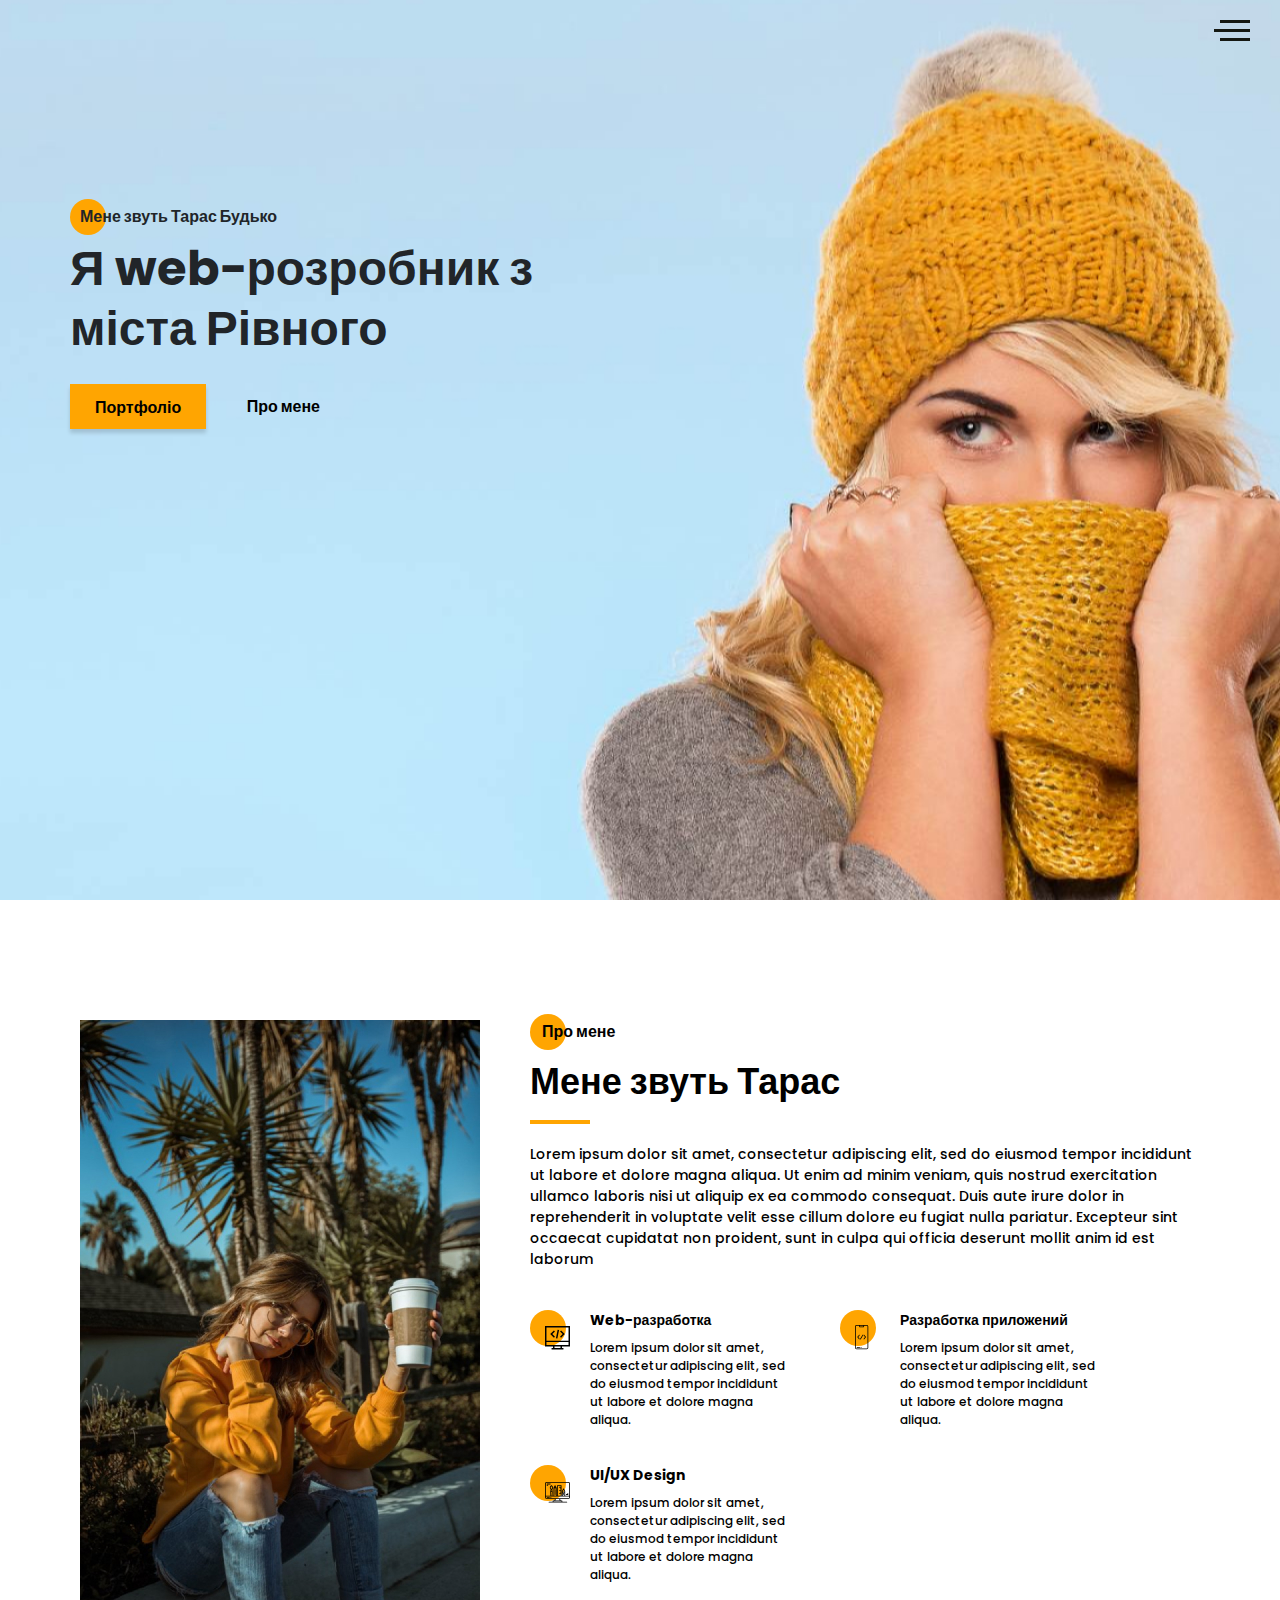
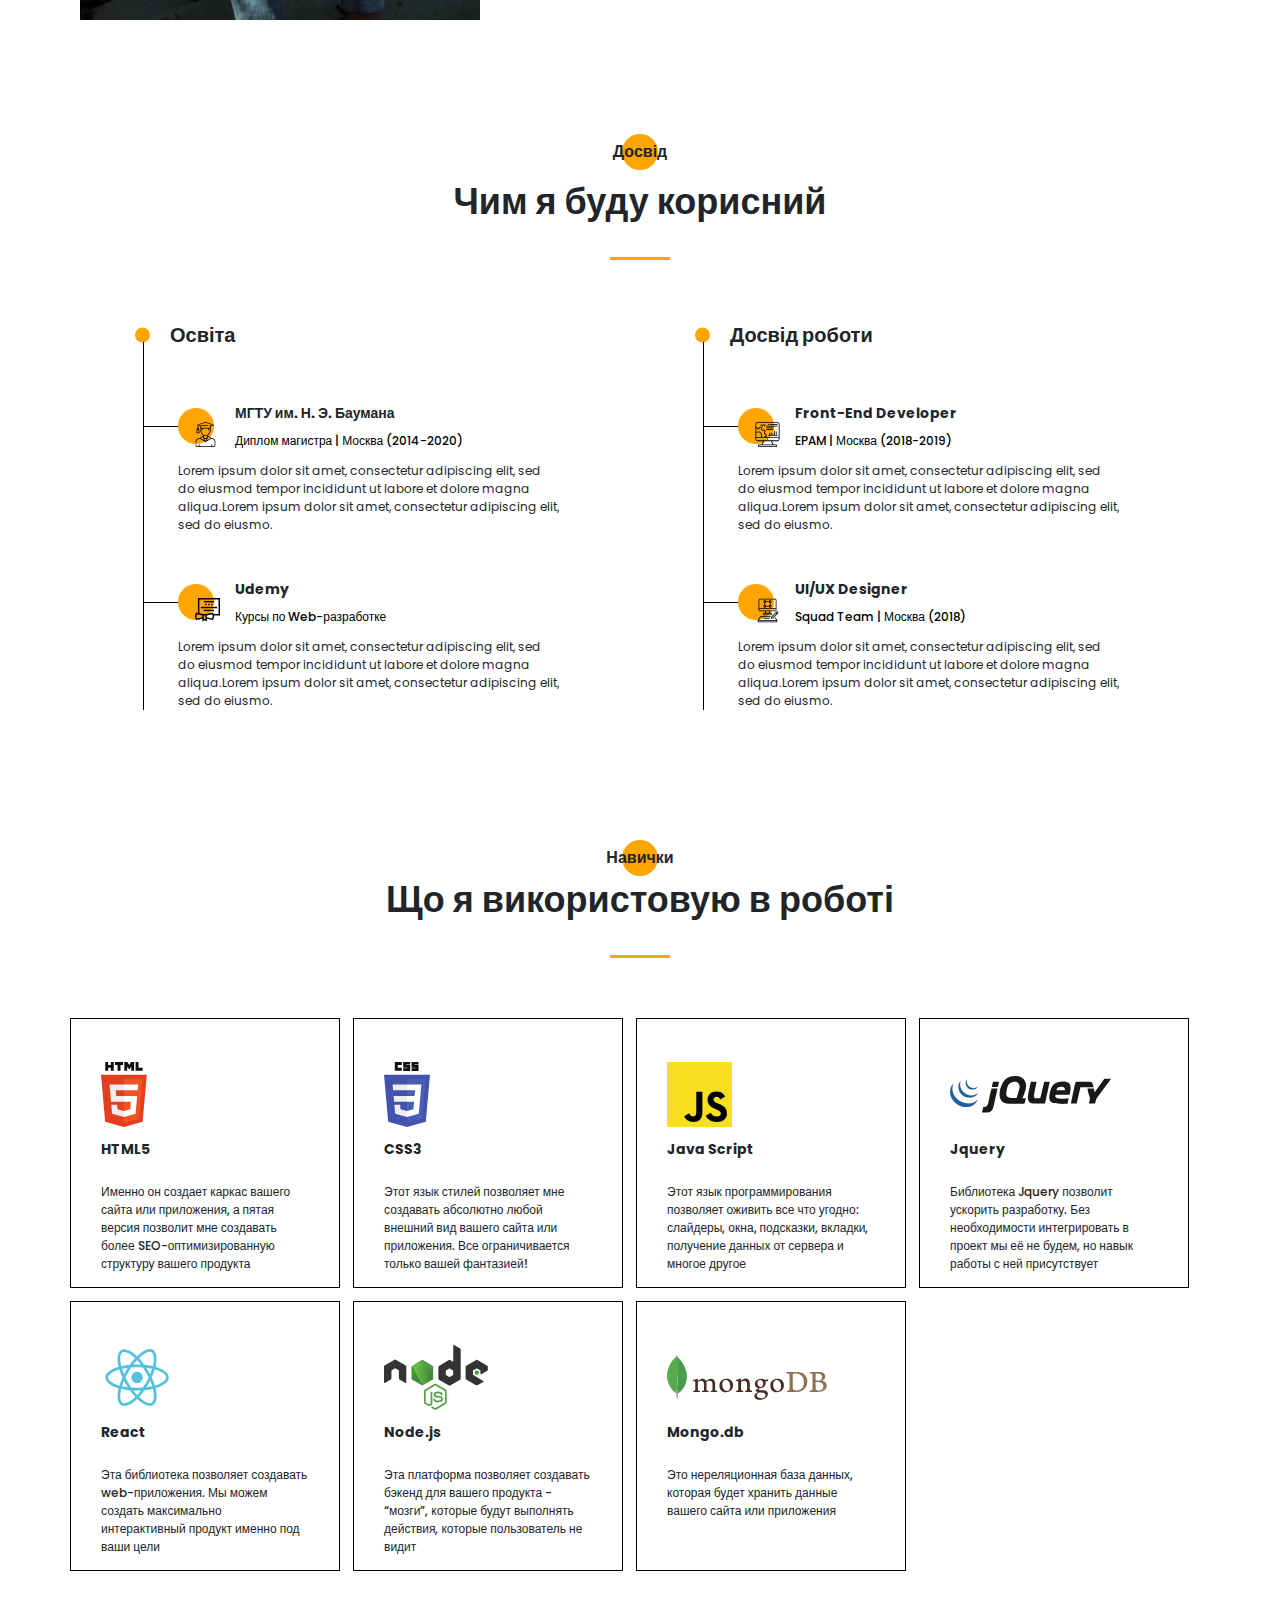
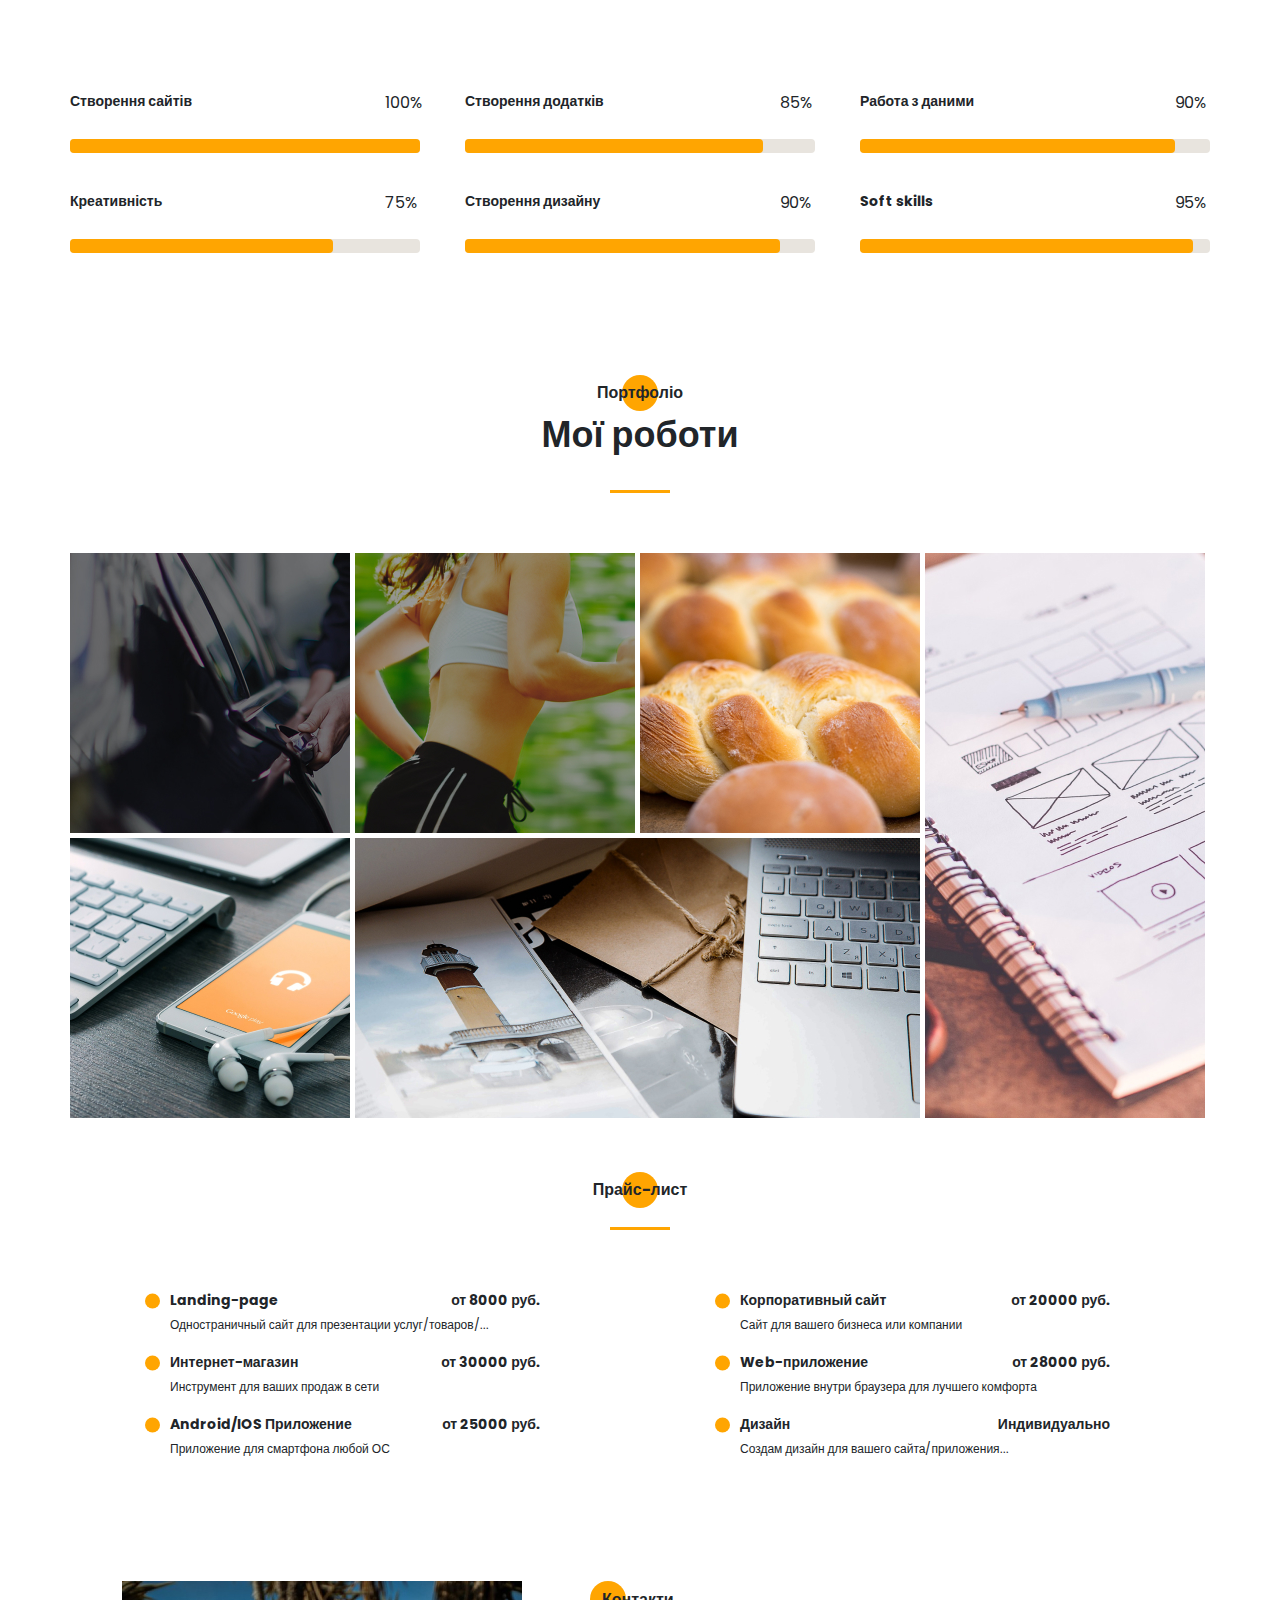
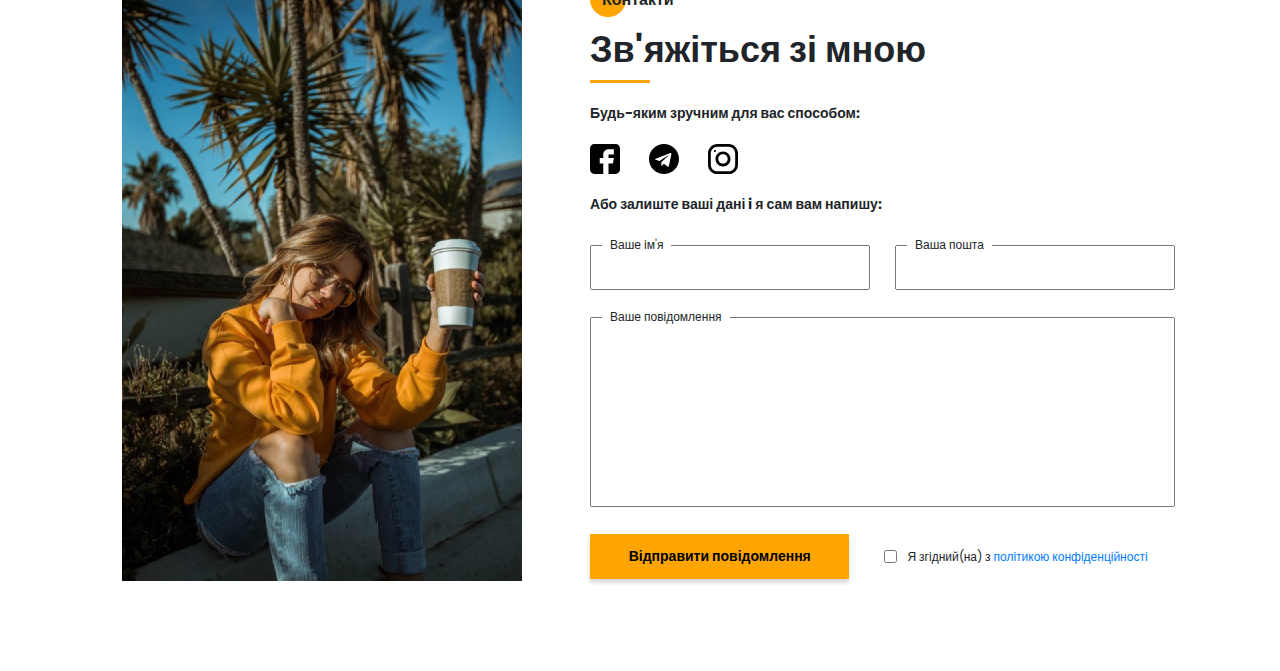
==== src/index.html @ 4cc1e54f "first commit" ====
<!DOCTYPE html>
<html lang="ru">
  <head>
    <meta charset="UTF-8" />
    <meta name="viewport" content="width=device-width, initial-scale=1.0" />
    <meta http-equiv="X-UA-Compatible" content="ie=edge" />
    <title>Portfolio</title>
    <meta name="title" content="Мое портфолио" />
    <meta
      name="description"
      content="Здесь вы сможете ознакомиться с моими работами и узнать больше обо мне"
    />

    <!-- Open Graph / Facebook -->
    <meta property="og:type" content="website" />
    <meta property="og:url" content="https://metatags.io/" />
    <meta property="og:title" content="Мое портфолио" />
    <meta
      property="og:description"
      content="Здесь вы сможете ознакомиться с моими работами и узнать больше обо мне"
    />
    <meta
      property="og:image"
      content="https://metatags.io/assets/meta-tags-16a33a6a8531e519cc0936fbba0ad904e52d35f34a46c97a2c9f6f7dd7d336f2.png"
    />

    <!-- Twitter -->
    <meta property="twitter:card" content="summary_large_image" />
    <meta property="twitter:url" content="https://metatags.io/" />
    <meta property="twitter:title" content="Мое портфолио" />
    <meta
      property="twitter:description"
      content="Здесь вы сможете ознакомиться с моими работами и узнать больше обо мне"
    />
    <meta
      property="twitter:image"
      content="https://metatags.io/assets/meta-tags-16a33a6a8531e519cc0936fbba0ad904e52d35f34a46c97a2c9f6f7dd7d336f2.png"
    />

    <!-- Favicon  -->
    <link
      rel="apple-touch-icon"
      sizes="57x57"
      href="icons/favicon//apple-icon-57x57.png"
    />
    <link
      rel="apple-touch-icon"
      sizes="60x60"
      href="icons/favicon//apple-icon-60x60.png"
    />
    <link
      rel="apple-touch-icon"
      sizes="72x72"
      href="icons/favicon//apple-icon-72x72.png"
    />
    <link
      rel="apple-touch-icon"
      sizes="76x76"
      href="icons/favicon//apple-icon-76x76.png"
    />
    <link
      rel="apple-touch-icon"
      sizes="114x114"
      href="icons/favicon//apple-icon-114x114.png"
    />
    <link
      rel="apple-touch-icon"
      sizes="120x120"
      href="icons/favicon//apple-icon-120x120.png"
    />
    <link
      rel="apple-touch-icon"
      sizes="144x144"
      href="icons/favicon//apple-icon-144x144.png"
    />
    <link
      rel="apple-touch-icon"
      sizes="152x152"
      href="icons/favicon//apple-icon-152x152.png"
    />
    <link
      rel="apple-touch-icon"
      sizes="180x180"
      href="icons/favicon//apple-icon-180x180.png"
    />
    <link
      rel="icon"
      type="image/png"
      sizes="192x192"
      href="icons/favicon//android-icon-192x192.png"
    />
    <link
      rel="icon"
      type="image/png"
      sizes="32x32"
      href="icons/favicon//favicon-32x32.png"
    />
    <link
      rel="icon"
      type="image/png"
      sizes="96x96"
      href="icons/favicon//favicon-96x96.png"
    />
    <link
      rel="icon"
      type="image/png"
      sizes="16x16"
      href="icons/favicon//favicon-16x16.png"
    />
    <link rel="manifest" href="icons/favicon//manifest.json" />
    <meta name="msapplication-TileColor" content="#ffffff" />
    <meta
      name="msapplication-TileImage"
      content="icons/favicon//ms-icon-144x144.png"
    />
    <meta name="theme-color" content="#ffffff" />

    <link rel="stylesheet" href="sass/style.css" />
    <link rel="stylesheet" href="sass/blocks/_sidepanels.scss" />
  </head>
  <body>
    <aside class="sidepanel">
      <a href="#" class="sidepanel_link">
        <svg
          width="20"
          height="20"
          viewBox="0 0 20 20"
          fill="none"
          xmlns="http://www.w3.org/2000/svg"
        >
          <path
            d="M-7.46167e-07 2.92969L-1.28061e-07 17.0703C-5.74539e-08 18.6856 1.31439 20 2.92969 20L17.0703 20C18.6856 20 20 18.6856 20 17.0703L20 11.1719L12.9297 11.1719L12.9297 13.5156L9.41406 13.5156L9.41406 11.1719L7.03125 11.1719C5.09262 11.1719 3.51562 9.59488 3.51562 7.65625L3.51562 4.10156L7.03125 4.10156L7.03125 7.65625L9.41406 7.65625L9.41406 4.10156L12.9297 4.6875L12.9297 7.65625L20 7.65625L20 2.92969C20 1.31439 18.6856 -8.16774e-07 17.0703 -7.46167e-07L2.92969 -1.28061e-07C1.31439 -5.74539e-08 -8.16774e-07 1.31439 -7.46167e-07 2.92969Z"
            fill="black"
          />
        </svg>
      </a>
      <a href="#" class="sidepanel_link">
        <svg
          width="20"
          height="20"
          viewBox="0 0 20 20"
          fill="none"
          xmlns="http://www.w3.org/2000/svg"
        >
          <path
            d="M-6.01032e-07 6.25L-2.73196e-07 13.75C-1.22337e-07 17.2012 2.79875 20 6.25 20L13.75 20C17.2013 20 20 17.2012 20 13.75L20 6.25C20 2.79875 17.2012 -7.51891e-07 13.75 -6.01032e-07L6.25 -2.73196e-07C2.79875 -1.22337e-07 -7.51891e-07 2.79875 -6.01032e-07 6.25ZM13.75 1.875C16.1625 1.875 18.125 3.8375 18.125 6.25L18.125 13.75C18.125 16.1625 16.1625 18.125 13.75 18.125L6.25 18.125C3.8375 18.125 1.875 16.1625 1.875 13.75L1.875 6.25C1.875 3.8375 3.8375 1.875 6.25 1.875L13.75 1.875Z"
            fill="black"
          />
          <path
            d="M5 10C5 12.7612 7.23875 15 10 15C12.7613 15 15 12.7612 15 10C15 7.23875 12.7612 5 10 5C7.23875 5 5 7.23875 5 10ZM13.125 10C13.125 11.7225 11.7225 13.125 10 13.125C8.27625 13.125 6.875 11.7225 6.875 10C6.875 8.2775 8.27625 6.875 10 6.875C11.7225 6.875 13.125 8.2775 13.125 10Z"
            fill="black"
          />
          <path
            d="M5.29123 4.625C5.29123 4.25704 4.99295 3.95875 4.62499 3.95875C4.25703 3.95875 3.95874 4.25704 3.95874 4.625C3.95874 4.99296 4.25703 5.29125 4.62499 5.29125C4.99295 5.29125 5.29123 4.99296 5.29123 4.625Z"
            fill="black"
          />
        </svg>
      </a>
      <a href="#" class="sidepanel_link">
        <svg
          width="19"
          height="20"
          viewBox="0 0 19 20"
          fill="none"
          xmlns="http://www.w3.org/2000/svg"
        >
          <path
            d="M-4.37114e-07 9.99951C-1.95608e-07 15.5245 4.36167 19.9995 9.74107 19.9995C14.0457 19.9995 17.6962 17.1345 18.9832 13.162C19.0749 12.662 18.7734 12.4787 18.5148 12.4787C18.2835 12.4787 17.6706 12.487 16.8585 12.4912C17.4459 15.2728 15.5517 15.8595 15.5517 15.8595C14.4274 16.3145 14.1267 16.972 14.1267 16.972C13.5228 17.8778 13.5352 16.902 13.5352 16.902C13.603 15.8978 14.5389 15.3703 14.5389 15.3703C16.0283 14.4787 15.5979 13.0295 15.3493 12.4578C14.719 12.3678 14.2903 12.1103 14.0466 11.8245C13.8029 14.0453 12.9652 16.3795 9.23304 16.3795C8.16988 16.3795 7.30085 15.992 6.61933 15.3503C6.37316 15.4628 5.3827 15.8003 4.04116 15.2628C4.04116 15.2628 3.78012 14.4253 5.03988 12.5128C4.82345 11.7128 4.71606 10.8628 4.7111 10.0128C4.71606 9.16284 4.82345 8.31285 5.03988 7.51284C3.78012 5.61285 4.04116 4.77535 4.04116 4.77535C5.3827 4.23785 6.37316 4.57534 6.61933 4.67535C7.30085 4.03785 8.16988 3.65035 9.23304 3.65035C12.9752 3.65035 13.7987 5.98784 14.0383 8.21284C14.3307 7.86284 14.928 7.53784 15.8408 7.53784C17.1444 7.53784 18.1918 7.55034 18.5082 7.55034C18.7635 7.55034 19.0683 7.37534 18.9708 6.86284C17.692 2.86201 14.0391 -0.000488895 9.74107 -0.000488707C4.36167 -0.000488472 -6.7851e-07 4.47701 -4.37114e-07 9.99951Z"
            fill="#212121"
          />
        </svg>
      </a>
      <div class="sidepanel__divider"></div>
      <div class="sidepanel__text"><span>Соціальні мережі</span></div>
    </aside>

    <div class="menu">
      <div class="menu__block">
        <div class="menu__close">
          <svg
            width="29"
            height="30"
            viewBox="0 0 29 30"
            fill="none"
            xmlns="http://www.w3.org/2000/svg"
          >
            <path
              d="M17.1568 14.5231L28.4489 3.23075C29.1837 2.49623 29.1837 1.30861 28.4489 0.574085C27.7144 -0.160437 26.5267 -0.160437 25.7922 0.574085L14.4998 11.8665L3.20781 0.574085C2.47295 -0.160437 1.28567 -0.160437 0.551149 0.574085C-0.183716 1.30861 -0.183716 2.49623 0.551149 3.23075L11.8432 14.5231L0.551149 25.8155C-0.183716 26.55 -0.183716 27.7376 0.551149 28.4721C0.917206 28.8385 1.39852 29.0226 1.87948 29.0226C2.36045 29.0226 2.84141 28.8385 3.20781 28.4721L14.4998 17.1798L25.7922 28.4721C26.1586 28.8385 26.6396 29.0226 27.1205 29.0226C27.6015 29.0226 28.0825 28.8385 28.4489 28.4721C29.1837 27.7376 29.1837 26.55 28.4489 25.8155L17.1568 14.5231Z"
              fill="black"
            />
          </svg>
        </div>

        <nav>
          <ul class="menu__list">
            <li class="menu__link"><a href="#">ПРО МЕНЕ</a></li>
            <li class="menu__link"><a href="#">МІЙ ДОСВІД</a></li>
            <li class="menu__link"><a href="#">МОЇ НАВИЧКИ</a></li>
            <li class="menu__link"><a href="#">МОЇ РОБОТИ</a></li>
            <li class="menu__link"><a href="#">ПРАЙС-ЛИСТ</a></li>
            <li class="menu__link"><a href="#">КОНТАКТИ</a></li>
          </ul>
        </nav>

        <div class="menu__social">
          <a href="#">
            <svg
              width="20"
              height="19"
              viewBox="0 0 20 19"
              fill="none"
              xmlns="http://www.w3.org/2000/svg"
            >
              <path
                d="M10 0C4.475 0 0 4.36167 0 9.74107C0 14.0457 2.865 17.6962 6.8375 18.9832C7.3375 19.0749 7.52083 18.7734 7.52083 18.5148C7.52083 18.2835 7.5125 17.6706 7.50833 16.8585C4.72667 17.4459 4.14 15.5517 4.14 15.5517C3.685 14.4274 3.0275 14.1267 3.0275 14.1267C2.12167 13.5228 3.0975 13.5352 3.0975 13.5352C4.10167 13.603 4.62917 14.5389 4.62917 14.5389C5.52083 16.0283 6.97 15.5979 7.54167 15.3493C7.63167 14.719 7.88917 14.2903 8.175 14.0466C5.95417 13.8029 3.62 12.9652 3.62 9.23304C3.62 8.16988 4.0075 7.30085 4.64917 6.61934C4.53667 6.37317 4.19917 5.3827 4.73667 4.04116C4.73667 4.04116 5.57417 3.78012 7.48667 5.03988C8.28667 4.82345 9.13667 4.71606 9.98667 4.7111C10.8367 4.71606 11.6867 4.82345 12.4867 5.03988C14.3867 3.78012 15.2242 4.04116 15.2242 4.04116C15.7617 5.3827 15.4242 6.37317 15.3242 6.61934C15.9617 7.30085 16.3492 8.16988 16.3492 9.23304C16.3492 12.9752 14.0117 13.7987 11.7867 14.0383C12.1367 14.3307 12.4617 14.928 12.4617 15.8408C12.4617 17.1444 12.4492 18.1918 12.4492 18.5082C12.4492 18.7635 12.6242 19.0683 13.1367 18.9708C17.1375 17.692 20 14.0391 20 9.74107C20 4.36167 15.5225 0 10 0Z"
                fill="#212121"
              />
            </svg>
          </a>
          <a href="#">
            <svg
              width="20"
              height="20"
              viewBox="0 0 20 20"
              fill="none"
              xmlns="http://www.w3.org/2000/svg"
            >
              <path
                d="M13.7495 0L6.24951 0C2.79826 0 -0.000488281 2.79875 -0.000488281 6.25L-0.000488281 13.75C-0.000488281 17.2013 2.79826 20 6.24951 20L13.7495 20C17.2008 20 19.9995 17.2013 19.9995 13.75L19.9995 6.25C19.9995 2.79875 17.2008 0 13.7495 0ZM18.1245 13.75C18.1245 16.1625 16.162 18.125 13.7495 18.125L6.24951 18.125C3.83701 18.125 1.87451 16.1625 1.87451 13.75L1.87451 6.25C1.87451 3.8375 3.83701 1.875 6.24951 1.875L13.7495 1.875C16.162 1.875 18.1245 3.8375 18.1245 6.25L18.1245 13.75Z"
                fill="black"
              />
              <path
                d="M9.99951 5C7.23826 5 4.99951 7.23875 4.99951 10C4.99951 12.7613 7.23826 15 9.99951 15C12.7608 15 14.9995 12.7613 14.9995 10C14.9995 7.23875 12.7608 5 9.99951 5ZM9.99951 13.125C8.27701 13.125 6.87451 11.7225 6.87451 10C6.87451 8.27625 8.27701 6.875 9.99951 6.875C11.722 6.875 13.1245 8.27625 13.1245 10C13.1245 11.7225 11.722 13.125 9.99951 13.125Z"
                fill="black"
              />
              <path
                d="M15.3745 5.29123C15.7425 5.29123 16.0408 4.99295 16.0408 4.62499C16.0408 4.25703 15.7425 3.95874 15.3745 3.95874C15.0065 3.95874 14.7083 4.25703 14.7083 4.62499C14.7083 4.99295 15.0065 5.29123 15.3745 5.29123Z"
                fill="black"
              />
            </svg>
          </a>
          <a href="#">
            <svg
              width="20"
              height="20"
              viewBox="0 0 20 20"
              fill="none"
              xmlns="http://www.w3.org/2000/svg"
            >
              <path
                d="M17.0698 0L2.9292 0C1.3139 0 -0.000488281 1.31439 -0.000488281 2.92969L-0.000488281 17.0703C-0.000488281 18.6856 1.3139 20 2.9292 20L8.82764 20L8.82764 12.9297L6.48389 12.9297L6.48389 9.41406L8.82764 9.41406L8.82764 7.03125C8.82764 5.09262 10.4046 3.51563 12.3433 3.51563L15.8979 3.51563L15.8979 7.03125L12.3433 7.03125L12.3433 9.41406L15.8979 9.41406L15.312 12.9297L12.3433 12.9297L12.3433 20L17.0698 20C18.6851 20 19.9995 18.6856 19.9995 17.0703L19.9995 2.92969C19.9995 1.31439 18.6851 0 17.0698 0Z"
                fill="black"
              />
            </svg>
          </a>
        </div>
      </div>
      <div class="menu__overlay"></div>
    </div>

    <section class="promo">
      <div class="hamburger">
        <span></span>
        <span class="long"></span>
        <span></span>
      </div>
      <div class="container">
        <div class="title title_fz16 promo__subtitle">
          Мене звуть Тарас Будько
        </div>
        <h1 class="title title_fz48 promo__title">
          Я web-розробник з міста Рівного
        </h1>
        <div class="promo__btns">
          <a href="#portfolio" class="promo__link btn">Портфоліо</a>
          <a href="#about_me" class="promo__link">Про мене</a>
        </div>
      </div>
    </section>

    <section class="about_me" id="about_me">
      <div class="container">
        <div class="about_me__wrapper">
          <div class="about_me__image">
            <img src="img/main_photo.jpg" alt="my photo" />
          </div>
          <div class="about_me__descr">
            <div class="about_me__header">
              <h3 class="title_fz16">Про мене</h3>
              <h1 class="title title_fz36">Мене звуть Тарас</h1>
              <div class="about_me__header-line"></div>
              <p class="title_fz14">
                Lorem ipsum dolor sit amet, consectetur adipiscing elit, sed do
                eiusmod tempor incididunt ut labore et dolore magna aliqua. Ut
                enim ad minim veniam, quis nostrud exercitation ullamco laboris
                nisi ut aliquip ex ea commodo consequat. Duis aute irure dolor
                in reprehenderit in voluptate velit esse cillum dolore eu fugiat
                nulla pariatur. Excepteur sint occaecat cupidatat non proident,
                sunt in culpa qui officia deserunt mollit anim id est laborum
              </p>
            </div>
            <div class="about_me__skill">
              <div class="about_me__skill-item">
                <div class="about_me__skill-circle">
                  <img src="icons/about_me/web_development.svg" alt="web-dev" />
                </div>

                <div class="about_me__skill-text">
                  <h3 class="title_fz14">Web-разработка</h3>
                  <p class="title_fz12">
                    Lorem ipsum dolor sit amet, consectetur adipiscing elit, sed
                    do eiusmod tempor incididunt ut labore et dolore magna
                    aliqua.
                  </p>
                </div>
              </div>
              <div class="about_me__skill-item">
                <div class="about_me__skill-circle">
                  <img src="icons/about_me/mobile_dev.svg" alt="mobile-dev" />
                </div>

                <div class="about_me__skill-text">
                  <h3 class="title_fz14">Разработка приложений</h3>
                  <p class="title_fz12">
                    Lorem ipsum dolor sit amet, consectetur adipiscing elit, sed
                    do eiusmod tempor incididunt ut labore et dolore magna
                    aliqua.
                  </p>
                </div>
              </div>
              <div class="about_me__skill-item">
                <div class="about_me__skill-circle">
                  <img src="icons/about_me/design.svg" alt="design" />
                </div>

                <div class="about_me__skill-text">
                  <h3 class="title_fz14">UI/UX Design</h3>
                  <p class="title_fz12">
                    Lorem ipsum dolor sit amet, consectetur adipiscing elit, sed
                    do eiusmod tempor incididunt ut labore et dolore magna
                    aliqua.
                  </p>
                </div>
              </div>
            </div>
          </div>
        </div>
      </div>
    </section>

    <section class="resume">
      <div class="container">
        <h2 class="title title_fz16 title__section-title">Досвід</h2>
        <div class="title title_fz36 resume__subtitle">Чим я буду корисний</div>
        <div class="divider"></div>

        <div class="resume__wrapper">
          <div class="resume__column">
            <h3 class="title title_fz20 resume__column-title">Освіта</h3>
            <ul>
              <li>
                <div class="resume__item">
                  <div class="resume__item-head">
                    <div class="resume__item-icon">
                      <img
                        src="icons/experience/university.svg"
                        alt="university"
                      />
                    </div>
                    <h4 class="title title_fz14">МГТУ им. Н. Э. Баумана</h4>
                    <div class="resume__item-location title title_fz12">
                      Диплом магистра | Москва (2014-2020)
                    </div>
                  </div>
                  <div class="resume__item-body">
                    Lorem ipsum dolor sit amet, consectetur adipiscing elit, sed
                    do eiusmod tempor incididunt ut labore et dolore magna
                    aliqua.Lorem ipsum dolor sit amet, consectetur adipiscing
                    elit, sed do eiusmo.
                  </div>
                </div>
              </li>
              <li>
                <div class="resume__item">
                  <div class="resume__item-head">
                    <div class="resume__item-icon">
                      <img
                        src="icons/experience/courses.svg"
                        alt="university"
                      />
                    </div>
                    <h4 class="title title_fz14">Udemy</h4>
                    <div class="resume__item-location title title_fz12">
                      Курсы по Web-разработке
                    </div>
                  </div>
                  <div class="resume__item-body">
                    Lorem ipsum dolor sit amet, consectetur adipiscing elit, sed
                    do eiusmod tempor incididunt ut labore et dolore magna
                    aliqua.Lorem ipsum dolor sit amet, consectetur adipiscing
                    elit, sed do eiusmo.
                  </div>
                </div>
              </li>
            </ul>
          </div>
          <div class="resume__column">
            <h3 class="title title_fz20 resume__column-title">Досвід роботи</h3>
            <ul>
              <li>
                <div class="resume__item">
                  <div class="resume__item-head">
                    <div class="resume__item-icon">
                      <img
                        src="icons/experience/developer.svg"
                        alt="university"
                      />
                    </div>
                    <h4 class="title title_fz14">Front-End Developer</h4>
                    <div class="resume__item-location title title_fz12">
                      EPAM | Москва (2018-2019)
                    </div>
                  </div>
                  <div class="resume__item-body">
                    Lorem ipsum dolor sit amet, consectetur adipiscing elit, sed
                    do eiusmod tempor incididunt ut labore et dolore magna
                    aliqua.Lorem ipsum dolor sit amet, consectetur adipiscing
                    elit, sed do eiusmo.
                  </div>
                </div>
              </li>
              <li>
                <div class="resume__item">
                  <div class="resume__item-head">
                    <div class="resume__item-icon">
                      <img
                        src="icons/experience/designer.svg"
                        alt="university"
                      />
                    </div>
                    <h4 class="title title_fz14">UI/UX Designer</h4>
                    <div class="resume__item-location title title_fz12">
                      Squad Team | Москва (2018)
                    </div>
                  </div>
                  <div class="resume__item-body">
                    Lorem ipsum dolor sit amet, consectetur adipiscing elit, sed
                    do eiusmod tempor incididunt ut labore et dolore magna
                    aliqua.Lorem ipsum dolor sit amet, consectetur adipiscing
                    elit, sed do eiusmo.
                  </div>
                </div>
              </li>
            </ul>
          </div>
        </div>
      </div>
    </section>

    <section class="skills">
      <div class="container">
        <div class="title title_fz16 title__section-title">Навички</div>
        <div class="skills__subtitle title title_fz36">Що я використовую в роботі</div>
        <div class="divider"></div>
        <div class="skills__items">
          <div class="skills__item">
            <div class="skills__item-icons">
              <img src="icons/skills/html5.svg" alt="html" />
            </div>

            <h2 class="title title_fz14">HTML5</h2>
            <p class="title_fz12">
              Именно он создает каркас вашего сайта или приложения, а пятая
              версия позволит мне создавать более SEO-оптимизированную структуру
              вашего продукта
            </p>
          </div>
          <div class="skills__item">
            <div class="skills__item-icons">
              <img src="icons/skills/css3.svg" alt="css" />
            </div>

            <h2 class="title title_fz14">CSS3</h2>
            <p class="title_fz12">
              Этот язык стилей позволяет мне создавать абсолютно любой внешний
              вид вашего сайта или приложения. Все ограничивается только вашей
              фантазией!
            </p>
          </div>
          <div class="skills__item">
            <div class="skills__item-icons">
              <img src="icons/skills/js.svg" alt="JS" />
            </div>

            <h2 class="title title_fz14">Java Script</h2>
            <p class="title_fz12">
              Этот язык программирования позволяет оживить все что угодно:
              слайдеры, окна, подсказки, вкладки, получение данных от сервера и
              многое другое
            </p>
          </div>
          <div class="skills__item">
            <div class="skills__item-icons">
              <img src="icons/skills/jquery.svg" alt="Jquery" />
            </div>

            <h2 class="title title_fz14">Jquery</h2>
            <p class="title_fz12">
              Библиотека Jquery позволит ускорить разработку. Без необходимости
              интегрировать в проект мы её не будем, но навык работы с ней
              присутствует
            </p>
          </div>
          <div class="skills__item">
            <div class="skills__item-icons">
              <img src="icons/skills/react.svg" alt="React" />
            </div>

            <h2 class="title title_fz14">React</h2>
            <p class="title_fz12">
              Эта библиотека позволяет создавать web-приложения. Мы можем
              создать максимально интерактивный продукт именно под ваши цели
            </p>
          </div>
          <div class="skills__item">
            <div class="skills__item-icons">
              <img src="icons/skills/node.js.svg" alt="node" />
            </div>

            <h2 class="title title_fz14">Node.js</h2>
            <p class="title_fz12">
              Эта платформа позволяет создавать бэкенд для вашего продукта -
              “мозги”, которые будут выполнять действия, которые пользователь не
              видит
            </p>
          </div>
          <div class="skills__item">
            <div class="skills__item-icons">
              <img src="icons/skills/mongo.db.svg" alt="Mongo" />
            </div>

            <h2 class="title title_fz14">Mongo.db</h2>
            <p class="title_fz12">
              Это нереляционная база данных, которая будет хранить данные вашего
              сайта или приложения
            </p>
          </div>
        </div>

        <div class="skills__ratings">
          <div class="skills__ratings-item">
            <div class="title title_fz14 skills__ratings-title">
              Створення сайтів
            </div>
            <div class="skills__ratings-counter">100%</div>
            <div class="skills__ratings-line"><span></span></div>
          </div>
          <div class="skills__ratings-item">
            <div class="title title_fz14 skills__ratings-title">
              Створення додатків
            </div>
            <div class="skills__ratings-counter">85%</div>
            <div class="skills__ratings-line"><span></span></div>
          </div>
          <div class="skills__ratings-item">
            <div class="title title_fz14 skills__ratings-title">
              Работа з даними
            </div>
            <div class="skills__ratings-counter">90%</div>
            <div class="skills__ratings-line"><span></span></div>
          </div>
          <div class="skills__ratings-item">
            <div class="title title_fz14 skills__ratings-title">
              Креативність
            </div>
            <div class="skills__ratings-counter">75%</div>
            <div class="skills__ratings-line"><span></span></div>
          </div>
          <div class="skills__ratings-item">
            <div class="title title_fz14 skills__ratings-title">
              Створення дизайну
            </div>
            <div class="skills__ratings-counter">90%</div>
            <div class="skills__ratings-line"><span></span></div>
          </div>

          <div class="skills__ratings-item">
            <div class="title title_fz14 skills__ratings-title">
              Soft skills
            </div>
            <div class="skills__ratings-counter">95%</div>
            <div class="skills__ratings-line"><span></span></div>
          </div>
        </div>
      </div>
    </section>

    <section class="portfolio" id="portfolio">
      <div class="container">
        <div class="title title_fz16 title__section-title">Портфоліо</div>
        <div class="portfolio__subtitle title">Мої роботи</div>
        <div class="divider"></div>

        <div class="portfolio__wrapper">
          <a href="#" class="portfolio__item">
            <img src="img/works/uber.jpg" alt="uber" />
          </a>
          <a href="#" class="portfolio__item">
            <img src="img/works/pulse.jpg" alt="pulse" />
          </a>
          <a href="#" class="portfolio__item">
            <img src="img/works/bread.jpg" alt="test" />
          </a>
          <a href="#" class="portfolio__item vertical">
            <img src="img/works/plans.jpg" alt="test" />
          </a>
          <a href="#" class="portfolio__item">
            <img src="img/works/ipad.jpg" alt="test" />
          </a>
          <a href="#" class="portfolio__item horizontal">
            <img src="img/works/mac.jpg" alt="test" />
          </a>
        </div>
      </div>
    </section>

    <section class="price">
      <div class="container">
        <div class="title title_fz16 title__section-title">Прайс-лист</div>
        <div class="divider"></div>
        <div class="price__wrapper">
          <div class="price__item">
            <div class="price__subtitle title title_fz14">Landing-page</div>
            <div class="price__price title title_fz14">от 8000 руб.</div>
            <div class="price__text title_fz12">
              Одностраничный сайт для презентации услуг/товаров/...
            </div>
          </div>
          <div class="price__item">
            <div class="price__subtitle title title_fz14">
              Корпоративный сайт
            </div>
            <div class="price__price title title_fz14">от 20000 руб.</div>
            <div class="price__text title_fz12">
              Сайт для вашего бизнеса или компании
            </div>
          </div>
          <div class="price__item">
            <div class="price__subtitle title title_fz14">Интернет-магазин</div>
            <div class="price__price title title_fz14">от 30000 руб.</div>
            <div class="price__text title_fz12">
              Инструмент для ваших продаж в сети
            </div>
          </div>
          <div class="price__item">
            <div class="price__subtitle title title_fz14">Web-приложение</div>
            <div class="price__price title title_fz14">от 28000 руб.</div>
            <div class="price__text title_fz12">
              Приложение внутри браузера для лучшего комфорта
            </div>
          </div>
          <div class="price__item">
            <div class="price__subtitle title title_fz14">
              Android/IOS Приложение
            </div>
            <div class="price__price title title_fz14">от 25000 руб.</div>
            <div class="price__text title_fz12">
              Приложение для смартфона любой ОС
            </div>
          </div>
          <div class="price__item">
            <div class="price__subtitle title title_fz14">Дизайн</div>
            <div class="price__price title title_fz14">Индивидуально</div>
            <div class="price__text title_fz12">
              Создам дизайн для вашего сайта/приложения...
            </div>
          </div>
        </div>
      </div>
    </section>

    <section class="contacts">
      <div class="container">
        <div class="contacts__wrapper">
          <div class="contacts__photo">
            <img src="img/main_photo.jpg" alt="my photo" width="400" />
          </div>
          <div class="contacts__descr">
            <h2 class="title title_fz16 contacts__title">Контакти</h2>
            <div class="title title_fz36 contacts__subtitle">
              Зв'яжіться зі мною
            </div>
            <div class="divider"></div>

            <div class="title title_fz14 contacts__text">
              Будь-яким зручним для вас способом:
            </div>
            <div class="contacts__social">
              <a href="#" class="contacts__link">
                <img src="icons/social/Facebook-normal.svg" alt="facebook" />
              </a>
              <a href="#" class="contacts__link">
                <img src="icons/social/telegram.svg" alt="telegram" />
              </a>
              <a href="#" class="contacts__link">
                <img src="icons/social/Instagram-normal.svg" alt="instagram" />
              </a>
            </div>
            <div class="title title_fz14 contacts__text">
              Або залиште ваші дані &#105; я сам вам напишу:
            </div>
            <form action="#" class="contacts__form">
              <div class="contacts__input">
                <input required name="name" id="name" type="text" />
                <label for="name">Ваше ім'я</label>
              </div>
              <div class="contacts__input">
                <input required name="email" id="email" type="email" />
                <label for="">Ваша пошта</label>
              </div>
              <div class="contacts__textarea">
                <textarea name="text" id="text"></textarea>
                <label for="text">Ваше повідомлення</label>
              </div>
              <div class="contacts__triggers">
                <button class="contacts__btn btn">
                  Відправити повідомлення
                </button>
                <div class="contacts__policy">
                  <input required type="checkbox">
                  <span>Я згідний(на) з <a href="policy.html">політикою конфіденційності</a></span>
                </div>
              </div>
            </form>
          </div>
        </div>
      </div>
    </section>

    <script src="js/script.js"></script>
  </body>
</html>
---- src/sass/style.css ----
/*!
 * Bootstrap Reboot v4.3.1 (https://getbootstrap.com/)
 * Copyright 2011-2019 The Bootstrap Authors
 * Copyright 2011-2019 Twitter, Inc.
 * Licensed under MIT (https://github.com/twbs/bootstrap/blob/master/LICENSE)
 * Forked from Normalize.css, licensed MIT (https://github.com/necolas/normalize.css/blob/master/LICENSE.md)
 */
@import url("https://fonts.googleapis.com/css2?family=Poppins:wght@500;700&display=swap");
*, ::after, ::before {
  box-sizing: border-box;
}

html {
  font-family: sans-serif;
  line-height: 1.15;
  -webkit-text-size-adjust: 100%;
  -webkit-tap-highlight-color: transparent;
}

article, aside, figcaption, figure, footer, header, hgroup, main, nav, section {
  display: block;
}

body {
  margin: 0;
  font-family: -apple-system, BlinkMacSystemFont, "Segoe UI", Roboto, "Helvetica Neue", Arial, "Noto Sans", sans-serif, "Apple Color Emoji", "Segoe UI Emoji", "Segoe UI Symbol", "Noto Color Emoji";
  font-size: 1rem;
  font-weight: 400;
  line-height: 1.5;
  color: #212529;
  text-align: left;
  background-color: #fff;
}

[tabindex="-1"]:focus {
  outline: 0 !important;
}

hr {
  box-sizing: content-box;
  height: 0;
  overflow: visible;
}

h1, h2, h3, h4, h5, h6 {
  margin-top: 0;
  margin-bottom: 0.5rem;
}

p {
  margin-top: 0;
  margin-bottom: 1rem;
}

abbr[data-original-title], abbr[title] {
  text-decoration: underline;
  -webkit-text-decoration: underline dotted;
  text-decoration: underline dotted;
  cursor: help;
  border-bottom: 0;
  -webkit-text-decoration-skip-ink: none;
  text-decoration-skip-ink: none;
}

address {
  margin-bottom: 1rem;
  font-style: normal;
  line-height: inherit;
}

dl, ol, ul {
  margin-top: 0;
  margin-bottom: 1rem;
}

ol ol, ol ul, ul ol, ul ul {
  margin-bottom: 0;
}

dt {
  font-weight: 700;
}

dd {
  margin-bottom: 0.5rem;
  margin-left: 0;
}

blockquote {
  margin: 0 0 1rem;
}

b, strong {
  font-weight: bolder;
}

small {
  font-size: 80%;
}

sub, sup {
  position: relative;
  font-size: 75%;
  line-height: 0;
  vertical-align: baseline;
}

sub {
  bottom: -0.25em;
}

sup {
  top: -0.5em;
}

a {
  color: #007bff;
  text-decoration: none;
  background-color: transparent;
}

a:hover {
  color: #0056b3;
  text-decoration: underline;
}

a:not([href]):not([tabindex]) {
  color: inherit;
  text-decoration: none;
}

a:not([href]):not([tabindex]):focus, a:not([href]):not([tabindex]):hover {
  color: inherit;
  text-decoration: none;
}

a:not([href]):not([tabindex]):focus {
  outline: 0;
}

code, kbd, pre, samp {
  font-family: SFMono-Regular, Menlo, Monaco, Consolas, "Liberation Mono", "Courier New", monospace;
  font-size: 1em;
}

pre {
  margin-top: 0;
  margin-bottom: 1rem;
  overflow: auto;
}

figure {
  margin: 0 0 1rem;
}

img {
  vertical-align: middle;
  border-style: none;
}

svg {
  overflow: hidden;
  vertical-align: middle;
}

table {
  border-collapse: collapse;
}

caption {
  padding-top: 0.75rem;
  padding-bottom: 0.75rem;
  color: #6c757d;
  text-align: left;
  caption-side: bottom;
}

th {
  text-align: inherit;
}

label {
  display: inline-block;
  margin-bottom: 0.5rem;
}

button {
  border-radius: 0;
}

button:focus {
  outline: 1px dotted;
  outline: 5px auto -webkit-focus-ring-color;
}

button, input, optgroup, select, textarea {
  margin: 0;
  font-family: inherit;
  font-size: inherit;
  line-height: inherit;
}

button, input {
  overflow: visible;
}

button, select {
  text-transform: none;
}

select {
  word-wrap: normal;
}

[type=button], [type=reset], [type=submit], button {
  -webkit-appearance: button;
}

[type=button]:not(:disabled), [type=reset]:not(:disabled), [type=submit]:not(:disabled), button:not(:disabled) {
  cursor: pointer;
}

[type=button]::-moz-focus-inner, [type=reset]::-moz-focus-inner, [type=submit]::-moz-focus-inner, button::-moz-focus-inner {
  padding: 0;
  border-style: none;
}

input[type=checkbox], input[type=radio] {
  box-sizing: border-box;
  padding: 0;
}

input[type=date], input[type=datetime-local], input[type=month], input[type=time] {
  -webkit-appearance: listbox;
}

textarea {
  overflow: auto;
  resize: vertical;
}

fieldset {
  min-width: 0;
  padding: 0;
  margin: 0;
  border: 0;
}

legend {
  display: block;
  width: 100%;
  max-width: 100%;
  padding: 0;
  margin-bottom: 0.5rem;
  font-size: 1.5rem;
  line-height: inherit;
  color: inherit;
  white-space: normal;
}

progress {
  vertical-align: baseline;
}

[type=number]::-webkit-inner-spin-button, [type=number]::-webkit-outer-spin-button {
  height: auto;
}

[type=search] {
  outline-offset: -2px;
  -webkit-appearance: none;
}

[type=search]::-webkit-search-decoration {
  -webkit-appearance: none;
}

::-webkit-file-upload-button {
  font: inherit;
  -webkit-appearance: button;
}

output {
  display: inline-block;
}

summary {
  display: list-item;
  cursor: pointer;
}

template {
  display: none;
}

[hidden] {
  display: none !important;
}

* {
  font-family: "Poppins", sans-serif;
  margin: 0;
  padding: 0;
}

.container {
  width: 1140px;
  margin: 0 auto;
}

.divider {
  width: 60px;
  height: 3px;
  background-color: #FFA501;
  margin: 25px auto 0 auto;
}

.promo {
  min-height: 100vh;
  position: relative;
  background: url("../img/main_bg.jpg") no-repeat 50%/cover;
  padding-top: 205px;
}
.promo__title {
  width: 535px;
  margin-top: 10px;
}
.promo__subtitle {
  position: relative;
  padding-left: 10px;
  z-index: 2;
}
.promo__subtitle:before {
  content: "";
  position: absolute;
  z-index: -1;
  top: -25%;
  left: 0;
  width: 36px;
  height: 36px;
  border-radius: 100%;
  background-color: #FFA501;
}
.promo__btns {
  margin-top: 25px;
  display: flex;
  justify-content: space-between;
  align-items: center;
  width: 250px;
}
.promo__link {
  color: #000;
  font-weight: bold;
}
.promo__link:hover {
  color: #000;
  text-decoration: none;
}

.title {
  font-weight: bold;
  font-size: 36px;
  line-height: 60px;
}
.title_fz12 {
  font-size: 12px;
  line-height: 18px;
}
.title_fz14 {
  font-size: 14px;
  line-height: 21px;
}
.title_fz16 {
  font-size: 16px;
  line-height: 24px;
}
.title_fz20 {
  font-size: 20px;
  line-height: 30px;
}
.title_fz48 {
  font-size: 48px;
  line-height: 60px;
}
.title__section-title {
  text-align: center;
  position: relative;
}
.title__section-title:before {
  content: "";
  position: absolute;
  z-index: -1;
  top: -25%;
  left: 0;
  width: 36px;
  height: 36px;
  border-radius: 100%;
  background-color: #FFA501;
}
.title__section-title:before {
  top: -6px;
  left: 50%;
  transform: translateX(-50%);
}
.title__section-subtitle {
  text-align: center;
}

.btn {
  height: 45px;
  background: #FFA501;
  box-shadow: 0px 4px 4px rgba(0, 0, 0, 0.15);
  padding: 12px 25px;
}

.sidepanel {
  position: fixed;
  top: 230px;
  left: 50px;
  display: flex;
  flex-direction: column;
  align-items: center;
  justify-content: space-between;
  height: 340px;
  z-index: 3;
}
.sidepanel__divider {
  width: 2px;
  height: 70px;
  background-color: #000;
}
.sidepanel__text {
  font-family: "Poppins", sans-serif;
  font-weight: 700;
  font-size: 16px;
  height: 150px;
  width: 25px;
}
.sidepanel__text span {
  display: block;
  width: 150px;
  transform: rotate(-90deg) translate(-30%, -260%);
}

.hamburger {
  position: absolute;
  top: 20px;
  right: 30px;
  height: 21px;
  display: flex;
  flex-direction: column;
  justify-content: space-between;
  align-items: flex-end;
  cursor: pointer;
}
.hamburger span {
  display: block;
  width: 30px;
  height: 3px;
  background: #151812;
}
.hamburger span.long {
  width: 36px;
}

.menu {
  position: fixed;
  top: 0;
  left: -100%;
  width: 100%;
  height: 100vh;
  z-index: 10;
  visibility: hidden;
  opacity: 0;
  transition: all 0.6s;
}
.menu.active {
  left: 0;
  visibility: visible;
  opacity: 1;
}
.menu__block {
  position: relative;
  width: 345px;
  background-color: #FFA501;
  height: 100%;
  padding-top: 140px;
  padding-left: 70px;
  transition: all 0.6s;
  z-index: 10;
}
.menu__close {
  position: absolute;
  top: 25px;
  right: 25px;
  cursor: pointer;
}
.menu__link {
  position: relative;
  list-style-type: none;
  font-weight: 700;
  font-size: 24px;
  line-height: 36px;
  margin-bottom: 15px;
}
.menu__link:before {
  content: "";
  position: absolute;
  left: -35px;
  top: 10px;
  width: 15px;
  height: 15px;
  border-radius: 100%;
  border: 1px solid #000;
  transition: all 0.6s;
}
.menu__link:hover:before {
  background-color: #fff;
}
.menu__link a {
  color: #FFF;
}
.menu__social {
  position: absolute;
  width: 90px;
  display: flex;
  justify-content: space-between;
  align-items: center;
  bottom: 50px;
  left: 50%;
  transform: translateX(-50%);
}
.menu__overlay {
  position: fixed;
  top: 0;
  left: 0;
  width: 100%;
  height: 100%;
  background-color: #fff;
  opacity: 0.75;
}

.about_me {
  padding-top: 120px;
  min-height: 600px;
}
.about_me__wrapper {
  display: grid;
  grid-template-columns: 400px 670px;
  grid-auto-rows: minmax(245px, auto);
  -moz-column-gap: 50px;
       column-gap: 50px;
  row-gap: 40px;
  justify-content: center;
}
.about_me__image img {
  -o-object-fit: cover;
     object-fit: cover;
  width: 100%;
  height: 100%;
}
.about_me__header h3 {
  font-weight: 700;
  color: #000;
  position: relative;
  padding-left: 12px;
  z-index: 2;
}
.about_me__header h3:before {
  content: "";
  position: absolute;
  z-index: -1;
  top: -25%;
  left: 0;
  width: 36px;
  height: 36px;
  border-radius: 100%;
  background-color: #FFA501;
}
.about_me__header h1 {
  font-weight: 700;
  font-size: 36px;
  line-height: 60px;
  color: #000;
}
.about_me__header-line {
  width: 60px;
  height: 0px;
  border: 2px solid #FFA501;
  margin-bottom: 20px;
}
.about_me__header p {
  font-weight: 500;
  color: #000;
}
.about_me__skill {
  margin-top: 40px;
  display: grid;
  grid-template: repeat(2, minmax(115px, auto))/repeat(2, 260px);
  grid-auto-rows: 1fr;
  -moz-column-gap: 50px;
       column-gap: 50px;
  row-gap: 20px;
}
.about_me__skill-item {
  display: grid;
  grid-template-columns: 40px 200px;
  -moz-column-gap: 20px;
       column-gap: 20px;
}
.about_me__skill-item h3 {
  font-weight: 700;
  color: #000;
}
.about_me__skill-item p {
  font-weight: 500;
  color: #000000;
}
.about_me__skill-circle {
  position: relative;
  padding: 15px 0 0 15px;
}
.about_me__skill-circle:before {
  content: "";
  position: absolute;
  z-index: -1;
  top: -25%;
  left: 0;
  width: 36px;
  height: 36px;
  border-radius: 100%;
  background-color: #FFA501;
}
.about_me__skill-circle:before {
  top: 0;
}

.resume {
  padding-top: 120px;
}
.resume__subtitle {
  text-align: center;
}
.resume__wrapper {
  padding: 60px 65px 0 65px;
  display: grid;
  grid-template-columns: repeat(2, 425px);
  -moz-column-gap: 135px;
       column-gap: 135px;
}
.resume__column-title {
  position: relative;
  padding-left: 35px;
}
.resume__column-title:before {
  content: "";
  position: absolute;
  width: 15px;
  height: 15px;
  background: #FFA501;
  border-radius: 100%;
  left: 0;
  top: 50%;
  transform: translateY(-50%);
}
.resume__column ul {
  list-style-type: none;
}
.resume__column ul li {
  position: relative;
}
.resume__column ul li:after {
  content: "";
  width: 1px;
  height: calc(100% + 16px);
  position: absolute;
  top: -16px;
  left: 8px;
  background-color: #000;
}
.resume__item {
  position: relative;
}
.resume__item:before {
  content: "";
  height: 1px;
  width: 35px;
  position: absolute;
  left: 8px;
  top: 68px;
  background-color: #000;
}
.resume__item-head {
  position: relative;
  padding: 45px 0 0 100px;
}
.resume__item-body {
  padding-left: 43px;
  margin-top: 12px;
  font-size: 12px;
  line-height: 18px;
}
.resume__item-icon {
  position: absolute;
  top: 50px;
  left: 43px;
}
.resume__item-icon:before {
  content: "";
  position: absolute;
  z-index: -1;
  top: -25%;
  left: 0;
  width: 36px;
  height: 36px;
  border-radius: 100%;
  background-color: #FFA501;
}
.resume__item-icon img {
  position: absolute;
  top: 14px;
  left: 17px;
}
.resume__item-location {
  font-weight: 500;
  color: #000000;
}

.skills {
  padding: 120px 0;
}
.skills__subtitle {
  text-align: center;
}
.skills__items {
  padding-top: 60px;
  display: grid;
  grid-template: repeat(2, 270px)/repeat(4, 270px);
  gap: 13px;
}
.skills__item {
  padding: 30px;
  border: 1px solid #000000;
}
.skills__item-icons {
  display: flex;
  align-items: center;
  min-height: 90px;
}
.skills__item p {
  font-weight: 500;
  padding-top: 15px;
}
.skills__ratings {
  display: grid;
  grid-template: repeat(2, 70px)/repeat(3, 350px);
  -moz-column-gap: 45px;
       column-gap: 45px;
  row-gap: 30px;
}
.skills__ratings-item {
  padding-top: 120px;
  display: grid;
  grid-template: 21px 14px/200px 35px;
  justify-content: space-between;
  row-gap: 27px;
}
.skills__ratings-line {
  height: 14px;
  width: 100%;
  background: #E8E4DE;
  border-radius: 4px;
  grid-column: 1/3;
}
.skills__ratings-line span {
  display: block;
  height: 100%;
  background-color: #FFA501;
  border-radius: 4px;
}

.portfolio {
  padding-top: 120px;
}
.portfolio__subtitle {
  text-align: center;
}
.portfolio__wrapper {
  margin-top: 60px;
  display: grid;
  grid-template: repeat(2, 280px)/repeat(4, 280px);
  grid-auto-rows: 280px;
  gap: 5px;
}
.portfolio__wrapper .vertical {
  grid-row: 1/3;
  grid-column: 4/5;
}
.portfolio__wrapper .horizontal {
  grid-row: 2/3;
  grid-column: 2/4;
}
.portfolio__item {
  transition: all 0.6s;
}
.portfolio__item img {
  width: 100%;
  height: 100%;
  -o-object-fit: cover;
     object-fit: cover;
}
.portfolio__item:hover {
  transform: scale(1.05);
}

.price {
  padding-top: 60px;
}
.price__wrapper {
  margin-top: 60px;
  display: grid;
  grid-template-columns: repeat(2, 370px);
  row-gap: 15px;
  justify-content: space-around;
  grid-auto-rows: minmax(45px, auto);
}
.price__item {
  display: grid;
  grid-template: repeat(2, minmax(21px, auto))/repeat(2, auto);
  justify-content: space-between;
  row-gap: 5px;
}
.price__price {
  justify-self: end;
}
.price__text {
  grid-column: 1/3;
}
.price__subtitle {
  position: relative;
}
.price__subtitle:before {
  content: "";
  position: absolute;
  width: 15px;
  height: 15px;
  background: #FFA501;
  border-radius: 100%;
  left: -25px;
  top: 50%;
  transform: translateY(-50%);
}

.contacts {
  padding: 120px 0 90px 0;
}
.contacts__wrapper {
  padding: 0 35px 0 52px;
  display: grid;
  grid-template-columns: 400px 585px;
  justify-content: space-between;
}
.contacts__photo img {
  width: 100%;
  height: 100%;
  -o-object-fit: cover;
     object-fit: cover;
}
.contacts__descr {
  padding-top: 6px;
}
.contacts__descr .divider {
  margin: 0;
}
.contacts__title {
  position: relative;
  padding: 1px 0 0 12px;
}
.contacts__title:before {
  content: "";
  position: absolute;
  z-index: -1;
  top: -25%;
  left: 0;
  width: 36px;
  height: 36px;
  border-radius: 100%;
  background-color: #FFA501;
}
.contacts__text, .contacts__social {
  margin-top: 20px;
}
.contacts__link {
  margin-right: 25px;
}
.contacts__link img {
  max-width: 30px;
  max-height: 30px;
}
.contacts__form {
  margin-top: 30px;
  display: grid;
  grid-template: 45px 190px 45px/repeat(2, 280px);
  justify-content: space-between;
  row-gap: 27px;
}
.contacts__form label {
  display: block;
  position: absolute;
  top: -9px;
  left: 12px;
  height: 18px;
  padding: 0 8px;
  background-color: #fff;
  font-size: 12px;
  margin-bottom: 0;
}
.contacts__triggers {
  grid-column: 1/3;
  display: grid;
  grid-template-columns: repeat(2, auto);
  -moz-column-gap: 35px;
       column-gap: 35px;
}
.contacts__policy {
  font-size: 12px;
  line-height: 14px;
  display: flex;
  align-items: center;
}
.contacts__policy input {
  margin-right: 10px;
}
.contacts__input {
  position: relative;
}
.contacts__input input {
  width: 100%;
  height: 100%;
  padding: 0 20px;
  font-size: 12px;
}
.contacts__textarea {
  position: relative;
  grid-column: 1/3;
}
.contacts__textarea textarea {
  width: 100%;
  height: 100%;
  resize: none;
  padding: 0 20px;
  font-size: 12px;
}
.contacts__btn {
  border: none;
  font-weight: 700;
  font-size: 14px;
  line-height: 21px;
}

@media (max-width: 1439px) {
  .sidepanel {
    display: none;
  }
}
@media (max-width: 1200px) {
  .container {
    max-width: 960px;
  }
  .about_me__wrapper {
    grid-template-columns: 400px 520px;
    -moz-column-gap: 40px;
         column-gap: 40px;
  }
  .about_me__skill {
    -moz-column-gap: 20px;
         column-gap: 20px;
    grid-template: repeat(2, minmax(115px, auto))/repeat(2, 250px);
  }
  .about_me__skill-item {
    -moz-column-gap: 15px;
         column-gap: 15px;
    grid-template-columns: 40px 195px;
  }
  .resume__wrapper {
    padding: 0;
    -moz-column-gap: 60px;
         column-gap: 60px;
    justify-content: space-between;
  }
  .skills__items {
    grid-template-columns: repeat(auto-fit, 270px);
    justify-content: space-between;
  }
  .skills__ratings {
    grid-template-columns: repeat(2, 350px);
    justify-content: space-around;
  }
  .portfolio__wrapper {
    grid-template-columns: repeat(auto-fit, 280px);
    grid-auto-rows: 280px;
    justify-content: space-around;
    row-gap: 35px;
  }
  .portfolio__wrapper .horizontal,
.portfolio__wrapper .vertical {
    grid-row: unset;
    grid-column: unset;
  }
  .price__wrapper {
    grid-template-columns: repeat(2, 365px);
    padding: 0;
    justify-content: space-around;
  }
  .contacts {
    padding: 90px 0 90px 0;
  }
  .contacts__wrapper {
    padding: 0;
    grid-template-columns: 400px 500px;
  }
  .contacts__form {
    grid-template: 45px 190px 45px/repeat(2, 240px);
  }
}
@media (max-width: 992px) {
  .container {
    max-width: 720px;
  }
  .title_fz36 {
    font-size: 30px;
  }
  .about_me__wrapper {
    grid-template-columns: 320px 380px;
  }
  .about_me__skill {
    grid-template-columns: 380px;
    grid-auto-rows: minmax(115px, auto);
  }
  .about_me__skill-item {
    grid-template-columns: 40px 320px;
    -moz-column-gap: 20px;
         column-gap: 20px;
  }
  .resume__wrapper {
    grid-template-columns: 470px;
    padding: 0;
    justify-content: space-between;
  }
  .skills {
    padding: 0;
  }
  .skills__items {
    grid-template-columns: repeat(auto-fit, 270px);
    justify-content: space-around;
  }
  .skills__ratings {
    grid-template-columns: repeat(2, 350px);
    justify-content: space-around;
  }
  .portfolio {
    padding-top: 60px;
  }
  .price__wrapper {
    margin-top: 20px;
    grid-template-columns: repeat(auto-fit, 320px);
    padding: 0;
    justify-content: space-around;
  }
  .contacts__wrapper {
    padding: 0;
    grid-template-columns: 300px 400px;
  }
  .contacts__form {
    grid-template: 45px 190px 45px/repeat(2, 180px);
  }
  .contacts .btn {
    padding: 0 25px;
  }
}
@media (max-width: 768px) {
  .container {
    max-width: 540px;
  }
  .title_fz48 {
    font-size: 28px;
  }
  .promo__title {
    line-height: 39px;
    width: 300px;
  }
  .about_me {
    padding-top: 40px;
  }
  .about_me__wrapper {
    grid-template: 400px auto auto/100%;
  }
  .about_me__skill {
    grid-template-columns: repeat(2, 260px);
    grid-auto-rows: minmax(115px, auto);
  }
  .about_me__skill-item {
    grid-template-columns: 40px 200px;
    -moz-column-gap: 20px;
         column-gap: 20px;
  }
  .resume__wrapper {
    grid-template-columns: 425px;
    padding: 0;
  }
  .skills {
    padding: 0;
  }
  .skills__items {
    grid-template-columns: repeat(2, 270px);
    justify-content: space-around;
  }
  .skills__ratings {
    padding-top: 40px;
    grid-template-columns: 350px;
  }
  .skills__ratings-item {
    padding: 0;
  }
  .portfolio {
    padding-top: 40px;
  }
  .contacts__wrapper {
    padding: 0;
    grid-template-columns: 1fr;
  }
  .contacts__photo {
    display: none;
  }
  .contacts__form {
    grid-template: 45px 190px 45px/repeat(2, 200px);
  }
  .contacts .btn {
    padding: 0 25px;
  }
}
@media (max-width: 576px) {
  .container {
    max-width: 100%;
    padding: 0 10px;
  }
  .title_fz48 {
    font-size: 28px;
  }
  .title_fz36 {
    font-size: 24px;
    line-height: 36px;
  }
  .hamburger {
    right: 20px;
  }
  .menu__block {
    width: 250px;
    padding-left: 55px;
  }
  .promo {
    background: url("../img/main_bg.jpg") no-repeat 57%/cover;
  }
  .promo__btns {
    margin-top: 30px;
  }
  .about_me h1 {
    font-size: 24px;
  }
  .about_me__wrapper {
    grid-template: 340px auto auto/1fr;
  }
  .about_me__skill {
    grid-template-columns: 1fr;
  }
  .resume {
    padding-top: 40px;
  }
  .resume__subtitle {
    line-height: 36px;
  }
  .resume__wrapper {
    grid-template-columns: 300px;
  }
  .skills {
    padding-top: 40px;
  }
  .skills__items {
    grid-template-columns: 270px;
    padding-top: 20px;
  }
  .skills__ratings {
    grid-template-columns: 300px;
    padding-top: 40px;
  }
  .skills__ratings-item {
    padding: 0;
  }
  .skills__subtitle {
    padding-top: 20px;
  }
  .price__wrapper {
    margin-top: 20px;
    grid-template-columns: 260px;
    justify-content: center;
  }
  .price__item {
    padding-left: 15px;
  }
  .contacts {
    padding: 40px 0 50px 0;
  }
  .contacts__form {
    grid-template: 45px 45px 190px minmax(45px, auto)/1fr;
  }
  .contacts__textarea {
    grid-column: unset;
    width: 100%;
  }
  .contacts__triggers {
    grid-column: unset;
    grid-template-columns: 1fr;
    -moz-column-gap: unset;
         column-gap: unset;
    row-gap: 20px;
  }
  .contacts__btn {
    order: 2;
    max-width: 220px;
    margin: 0 auto;
  }
  .contacts__policy {
    width: 180px;
    margin: 0 auto;
    line-height: 18px;
  }
}/*# sourceMappingURL=style.css.map */
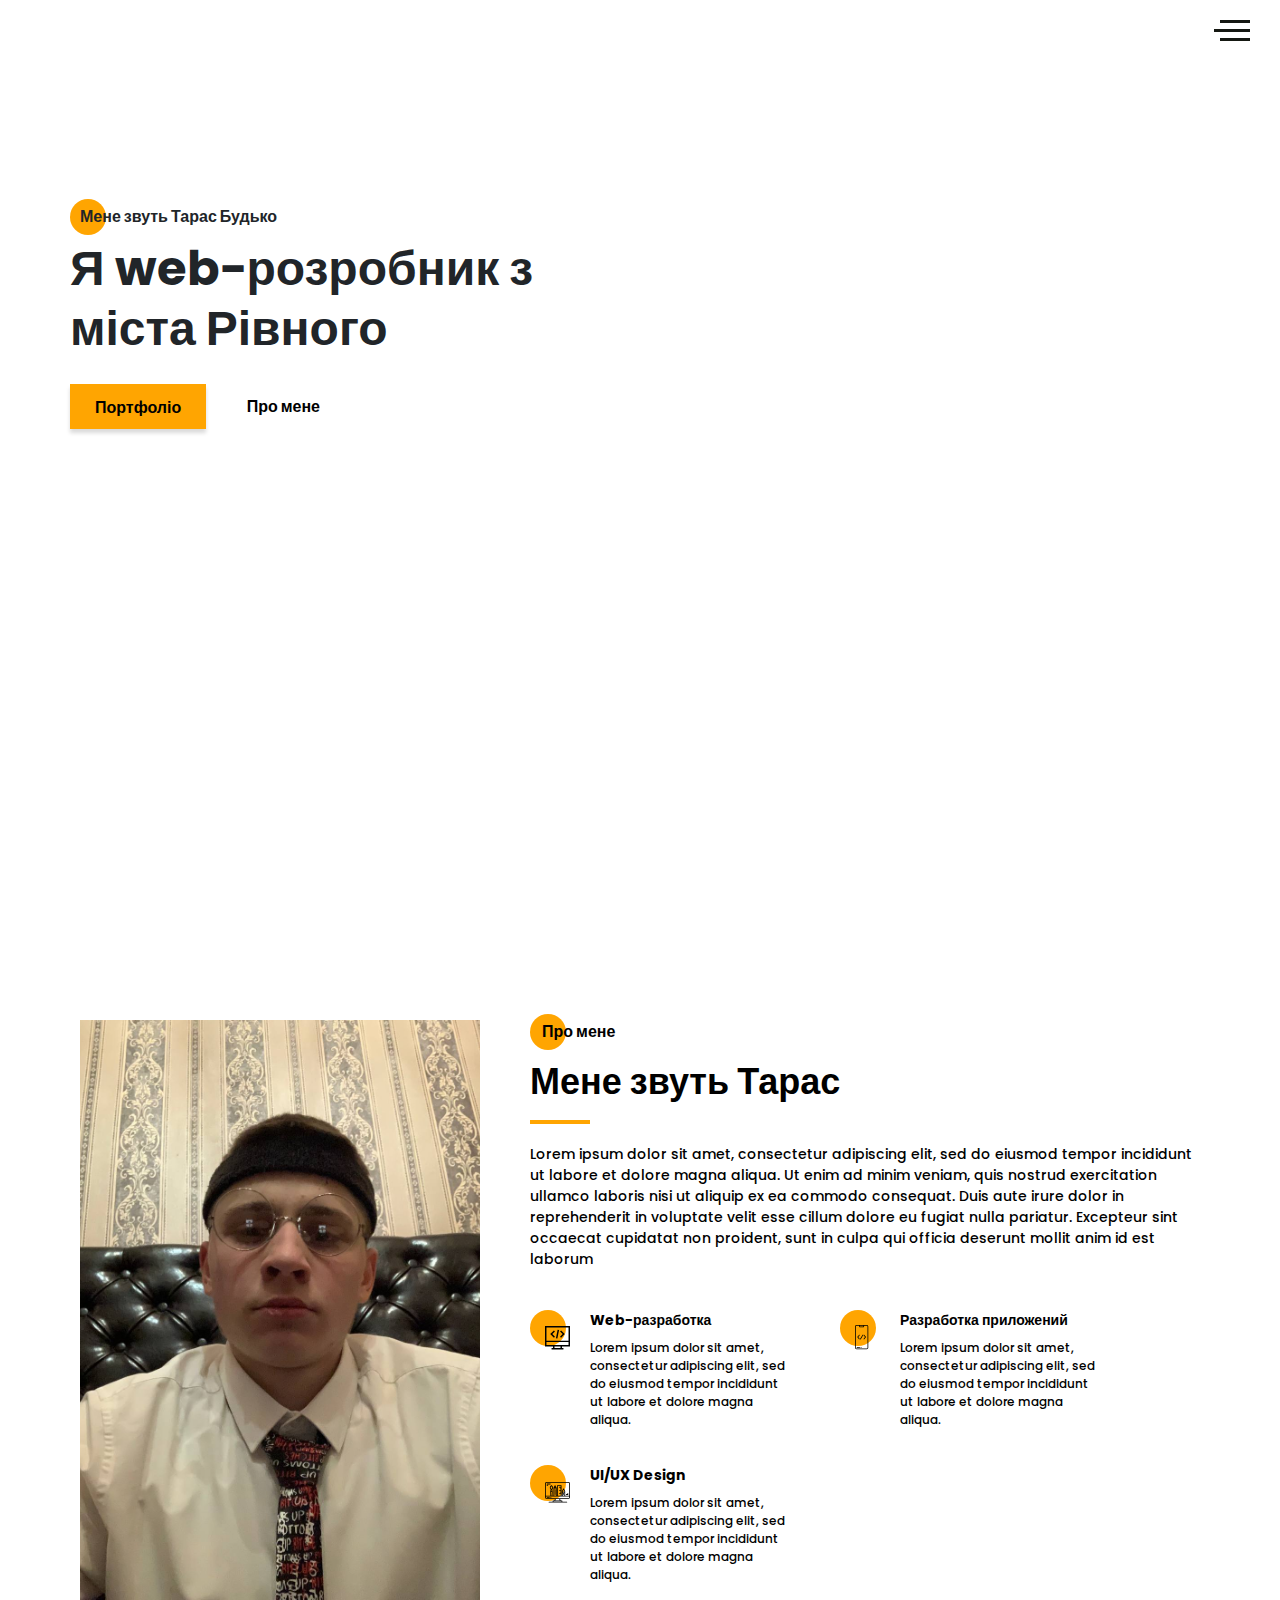
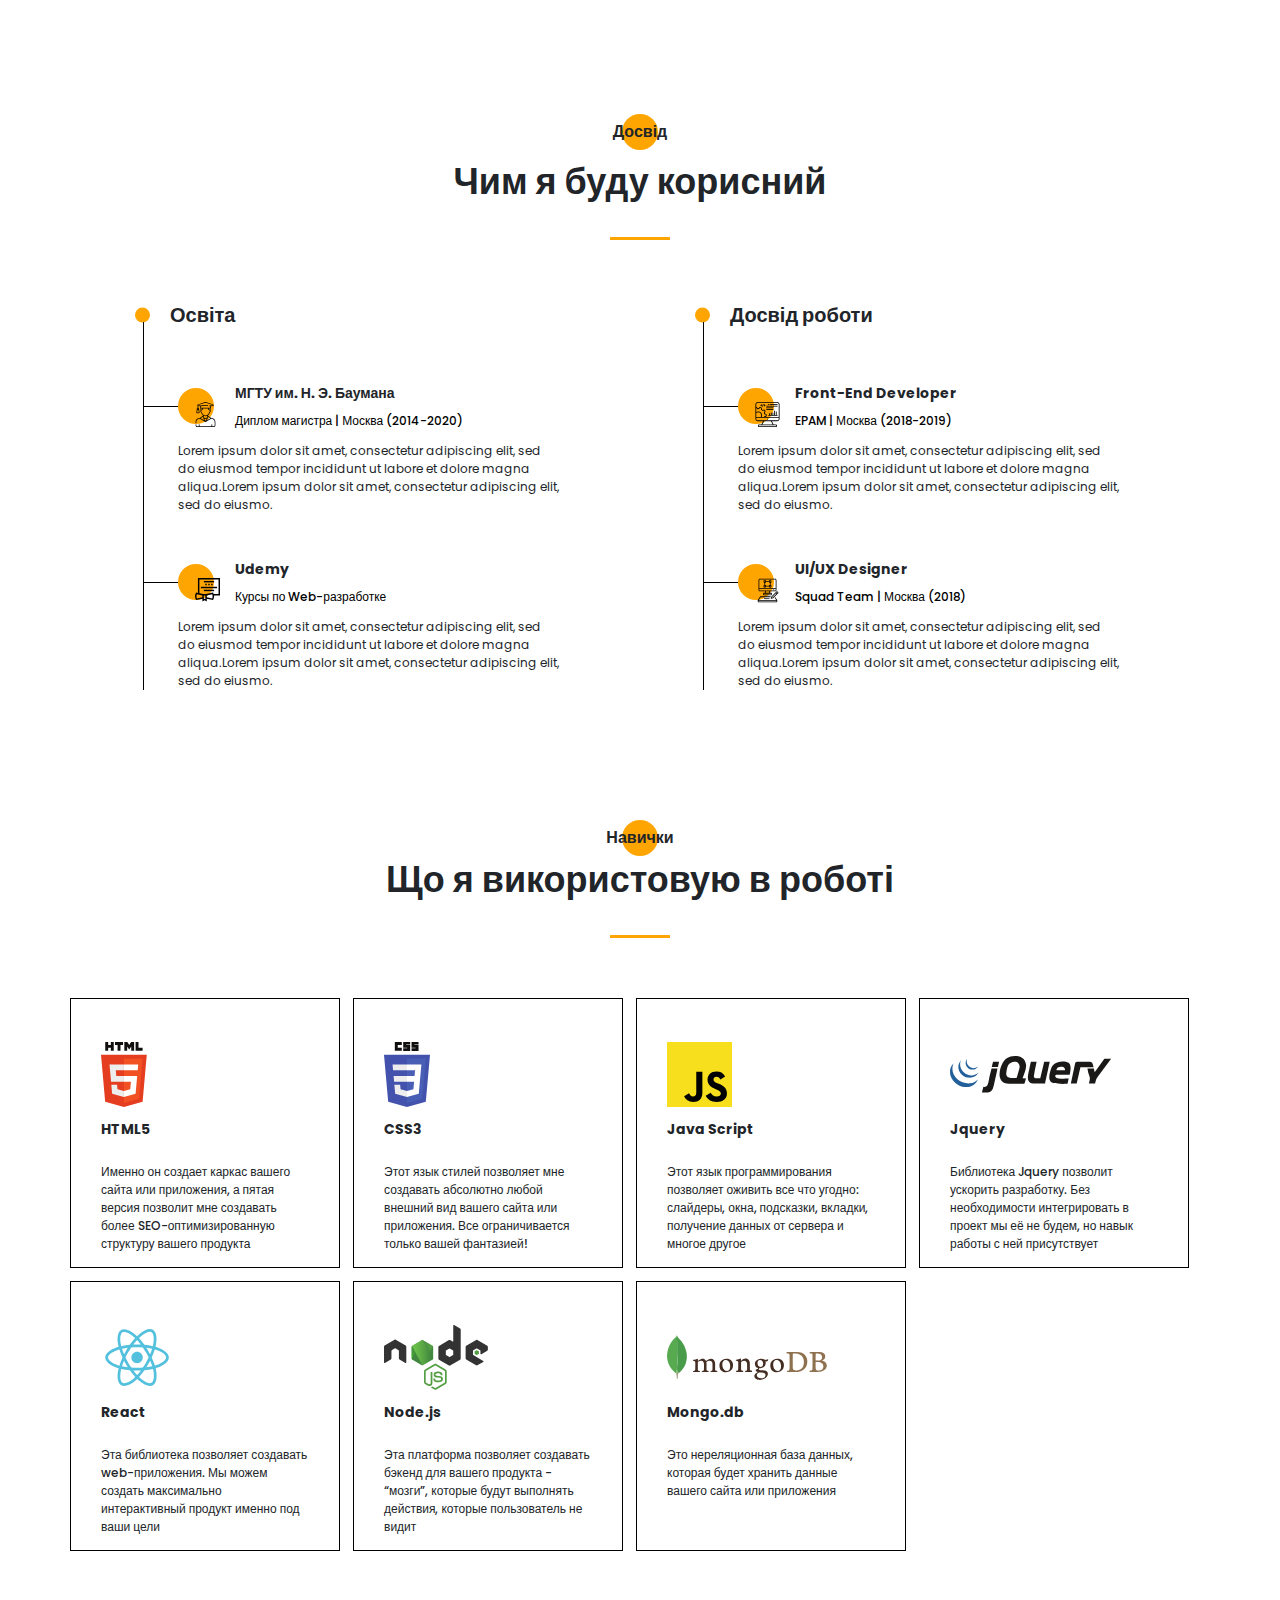
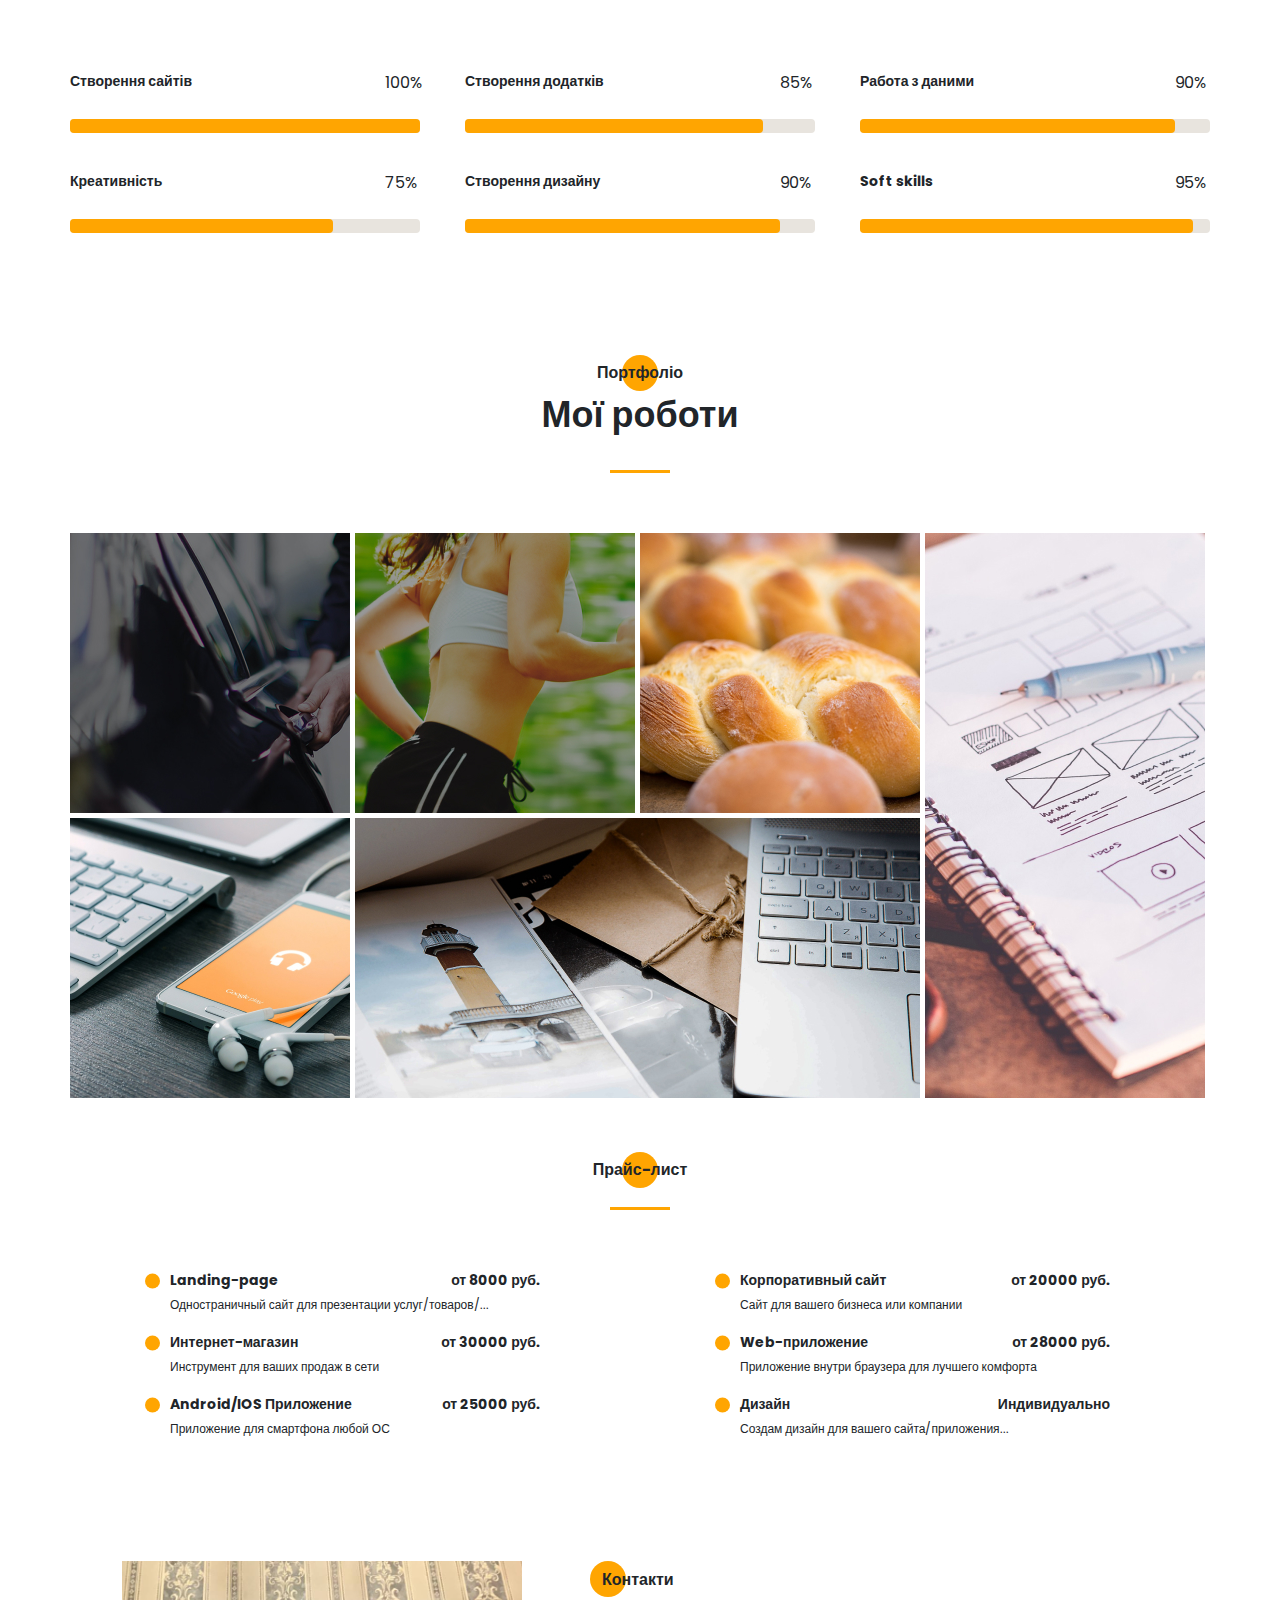
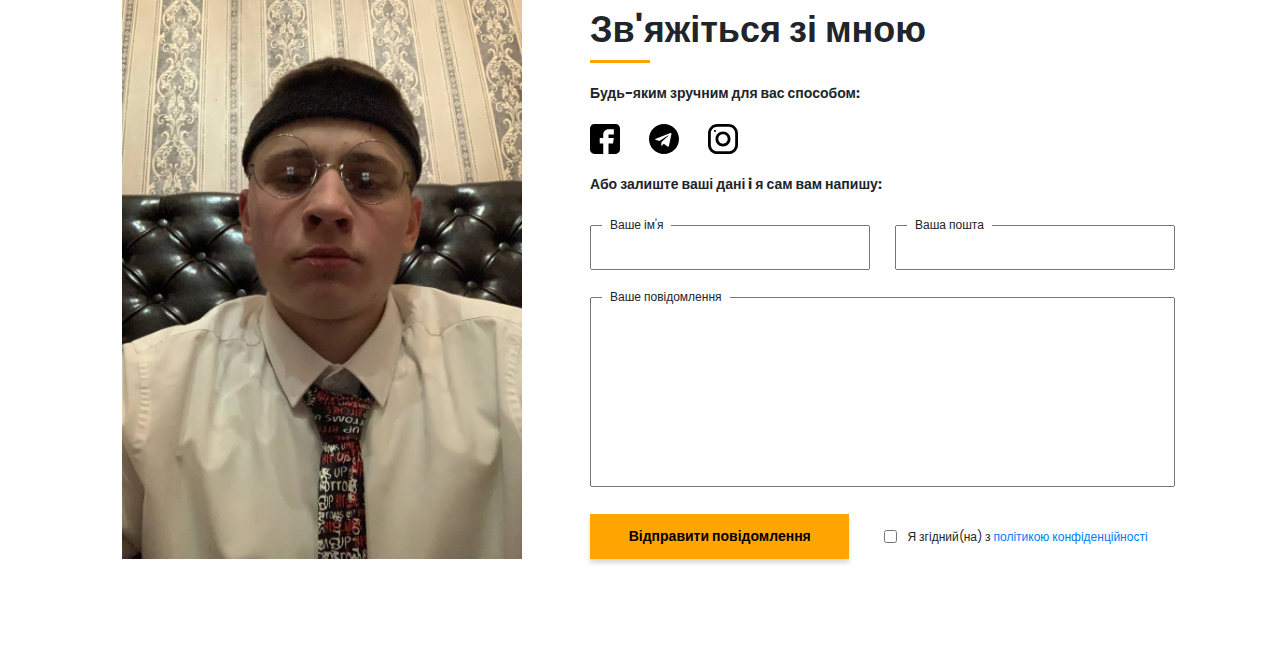
==== commit 03f4b38a: "update photo css" ====
--- a/src/index.html
+++ b/src/index.html
@@ -156,7 +156,7 @@
           />
         </svg>
       </a>
-      <a href="#" class="sidepanel_link">
+      <a href="https://github.com/tarkoBuster" class="sidepanel_link">
         <svg
           width="19"
           height="20"
@@ -282,7 +282,7 @@
       <div class="container">
         <div class="about_me__wrapper">
           <div class="about_me__image">
-            <img src="img/main_photo.jpg" alt="my photo" />
+            <img src="img/my_photo.jpg" alt="my photo" />
           </div>
           <div class="about_me__descr">
             <div class="about_me__header">
@@ -683,7 +683,7 @@
       <div class="container">
         <div class="contacts__wrapper">
           <div class="contacts__photo">
-            <img src="img/main_photo.jpg" alt="my photo" width="400" />
+            <img src="img/my_photo.jpg" alt="my photo" width="400" />
           </div>
           <div class="contacts__descr">
             <h2 class="title title_fz16 contacts__title">Контакти</h2>
--- a/src/sass/style.css
+++ b/src/sass/style.css
@@ -318,7 +318,7 @@
 .promo {
   min-height: 100vh;
   position: relative;
-  background: url("../img/main_bg.jpg") no-repeat 50%/cover;
+  background: url("../img/my_bg.JPG") no-repeat 60%/cover;
   padding-top: 205px;
 }
 .promo__title {
@@ -1159,7 +1159,7 @@
     padding-left: 55px;
   }
   .promo {
-    background: url("../img/main_bg.jpg") no-repeat 57%/cover;
+    background: url("../img/my_bg.JPG") no-repeat 57%/cover;
   }
   .promo__btns {
     margin-top: 30px;
